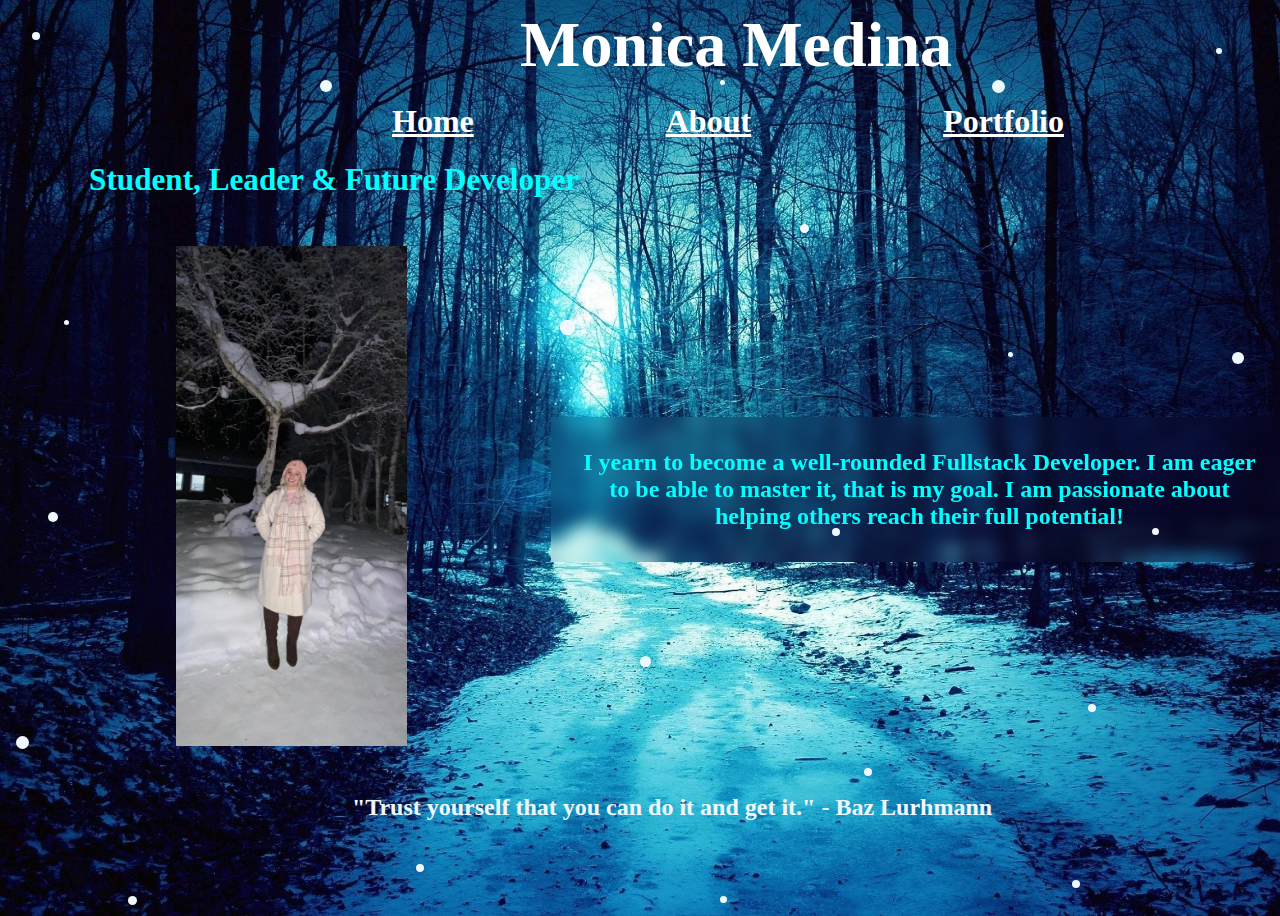
==== index.html @ 75d798fa "added files" ====
<!DOCTYPE html>
<html lang="en">
<head>
    <meta charset="UTF-8">
    <meta http-equiv="X-UA-Compatible" content="IE=edge">
    <meta name="viewport" content="width=device-width, initial-scale=1.0">
    <title>Home</title>
    <link rel="stylesheet" href="style.css"/>
    
</head>

<body>
    <h1 id="header1">Monica Medina</h1>  
    <h1>
        <div class="links">
            <li><a href="index.html" class="links">Home</a></li>
            <li><a href="about.html" class="links">About</a></li>
            <li><a href="portfolio.html" class="links">Portfolio</a></li> 
        </div>
     </h1>
    
     <h2>
       <div class="intro">Student, Leader & Future Developer</div>
        
       <div id="bioContainer">
           <img src="MoSnow.jpeg" alt="MoSnow" height="500em" width="300em" class="image">
           <div class="bio">I yearn to become a well-rounded Fullstack Developer. I am eager to be able to master it, that is my goal. I am passionate about helping others reach their full potential!</div>  
       </div>
            
       <div class="quote">"Trust yourself that you can do it and get it." - Baz Lurhmann</div>
     </h2>

    <div class="snowflake1"></div>
    <div class="snowflake2"></div>
    <div class="snowflake3"></div>
    <div class="snowflake4"></div>
    <div class="snowflake5"></div>
    <div class="snowflake6"></div>
    <div class="snowflake7"></div>
    <div class="snowflake8"></div>
    <div class="snowflake9"></div>
    <div class="snowflake10"></div>
    <div class="snowflake11"></div>
    <div class="snowflake12"></div>
    <div class="snowflake13"></div>
    <div class="snowflake14"></div>
    <div class="snowflake15"></div>
    <div class="snowflake16"></div>
    <div class="snowflake17"></div>
    <div class="snowflake18"></div>
    <div class="snowflake19"></div>
    <div class="snowflake20"></div>
    <div class="snowflake21"></div>
    <div class="snowflake22"></div>
    <div class="snowflake23"></div>
    <div class="snowflake24"></div>
    <div class="snowflake25"></div>
    <div class="snowflake26"></div>
    
</body>
</html>
---- style.css ----
body {
    height: 100vh;
    width: 100vw;
    /* background: radial-gradient(ellipse at bottom, #1b2735 0%, #090a0f 100%); */
    background-image: url("snow.jpeg");
    background-size: cover;
    /* filter: drop-shadow(0 0 10px rgb(127, 219, 235)); */
  }

#header1 {
    color: rgb(255, 255, 255);
    display: flex;
    margin-left: 8em;
    margin-top: 0em;
    margin-bottom: 0em;
    font-family: fantasy;
    font-size: 4em;
}

.links {
    display: flex;
    margin-left: 6em;
    margin-top: 0em;
    font-family: fantasy;
    list-style: none;
    color: rgb(255, 255, 255);
}

.intro {
    margin-left: 2.6em;
    font-family: fantasy;
    font-size: 1.3em;
    color: aqua;
}

.image {
    padding-left: 7em;
    margin-top: 2em;
}

.bio {
    display: flex;
    margin: 1.5em 0em 0em 6em;
    color: aqua;
    text-align: center;
    -webkit-backdrop-filter: blur(8px);  /* Safari 9+ */
    backdrop-filter: blur(8px); /* Chrome and Opera */
    box-shadow: inset 0 0 0 0 rgba(255,255,255,0.08);
    padding: 2rem;

}

.quote {
    font-family: cursive;
    padding: 2em 0em 0em 2em;
    color: aliceblue;
    text-align: center;
}

.snowflake1 {
    height: 8px;
    width: 8px;
    background-color: aliceblue;
    border-radius: 100%;
    position: absolute;
    z-index: 2;
    left: 2em;
    top: 2em;
}
.snowflake2 {
    height: 12px;
    width: 12px;
    background-color: aliceblue;
    border-radius: 100%;
    position: absolute;
    z-index: 2;
    left: 20em;
    top: 5em;
}
.snowflake3 {
    height: 5px;
    width: 5px;
    background-color: aliceblue;
    border-radius: 100%;
    position: absolute;
    z-index: 2;
    left: 45em;
    top: 5em;
}
.snowflake4 {
    height: 15px;
    width: 15px;
    background-color: aliceblue; 
    border-radius: 100%;
    position: absolute;
    z-index: 2;
    left: 35em;
    top: 20em;
}
.snowflake5 {
    height: 5px;
    width: 5px;
    background-color: aliceblue; 
    border-radius: 100%;
    position: absolute;
    z-index: 2;
    left: 4em;
    top: 20em;
}
.snowflake6 {
    height: 15px;
    width: 15px;
    background-color: aliceblue; 
    border-radius: 100%;
    position: absolute;
    z-index: 2;
    left: 35em;
    top: 20em;
}
.snowflake7 {
    height: 10px;
    width: 10px;
    background-color: aliceblue; 
    border-radius: 100%;
    position: absolute;
    z-index: 2;
    left: 3em;
    top: 32em;
}
.snowflake8 {
    height: 13px;
    width: 13px;
    background-color: aliceblue; 
    border-radius: 100%;
    position: absolute;
    z-index: 2;
    left: 1em;
    top: 46em;
}
.snowflake9 {
    height: 9px;
    width: 9px;
    background-color: aliceblue; 
    border-radius: 100%;
    position: absolute;
    z-index: 2;
    left: 8em;
    top: 56em;
}
.snowflake10 {
    height: 12px;
    width: 12px;
    background-color: aliceblue; 
    border-radius: 100%;
    position: absolute;
    z-index: 2;
    left: 35em;
    top: 20em;
}
.snowflake11 {
    height: 8px;
    width: 8px;
    background-color: aliceblue; 
    border-radius: 100%;
    position: absolute;
    z-index: 2;
    left: 26em;
    top: 54em;
}
.snowflake12 {
    height: 9px;
    width: 9px;
    background-color: aliceblue; 
    border-radius: 100%;
    position: absolute;
    z-index: 2;
    left: 50em;
    top: 14em;
}
.snowflake13 {
    height: 13px;
    width: 13px;
    background-color: aliceblue; 
    border-radius: 100%;
    position: absolute;
    z-index: 2;
    left: 62em;
    top: 5em;
}
.snowflake14 {
    height: 6px;
    width: 6px;
    background-color: aliceblue; 
    border-radius: 100%;
    position: absolute;
    z-index: 2;
    left: 76em;
    top: 3em;
}
.snowflake15 {
    height: 8px;
    width: 8px;
    background-color: aliceblue; 
    border-radius: 100%;
    position: absolute;
    z-index: 2;
    left: 83em;
    top: 11em;
}
.snowflake16 {
    height:7px;
    width: 7px;
    background-color: aliceblue; 
    border-radius: 100%;
    position: absolute;
    z-index: 2;
    left: 72em;
    top: 33em;
}
.snowflake17 {
    height: 12px;
    width: 12px;
    background-color: aliceblue; 
    border-radius: 100%;
    position: absolute;
    z-index: 2;
    left: 77em;
    top: 22em;
}
.snowflake18 {
    height: 8px;
    width: 8px;
    background-color: aliceblue;
    border-radius: 100%;
    position: absolute;
    z-index: 2;
    left: 52em;
    top: 33em;
}
.snowflake19 {
    height: 5px;
    width: 5px;
    background-color: aliceblue; 
    border-radius: 100%;
    position: absolute;
    z-index: 2;
    left: 63em;
    top: 22em;
}
.snowflake20 {
    height: 8px;
    width: 8px;
    background-color: aliceblue; 
    border-radius: 100%;
    position: absolute;
    z-index: 2;
    left: 68em;
    top: 44em;
}
.snowflake21 {
    height: 15px;
    width: 15px;
    background-color: aliceblue; 
    border-radius: 100%;
    position: absolute;
    z-index: 2;
    left: 88em;
    top: 31em;
}
.snowflake22 {
    height: 7px;
    width: 7px;
    background-color: aliceblue; 
    border-radius: 100%;
    position: absolute;
    z-index: 2;
    left: 45em;
    top: 56em;
}
.snowflake23 {
    height: 11px;
    width: 11px;
    background-color: aliceblue; 
    border-radius: 100%;
    position: absolute;
    z-index: 2;
    left: 40em;
    top: 41em;
}
.snowflake24 {
    height: 6px;
    width: 6px;
    background-color: aliceblue; 
    border-radius: 100%;
    position: absolute;
    z-index: 2;
    left: 80em;
    top: 48em;
}
.snowflake25 {
    height: 8px;
    width: 8px;
    background-color: aliceblue; 
    border-radius: 100%;
    position: absolute;
    z-index: 2;
    left: 54em;
    top: 48em;
}
.snowflake26 {
    height: 8px;
    width: 8px;
    background-color: aliceblue; 
    border-radius: 100%;
    position: absolute;
    z-index: -1;
    left: 67em;
    top: 55em;
}

#bioContainer {
    display: flex;
    align-items: center;
}
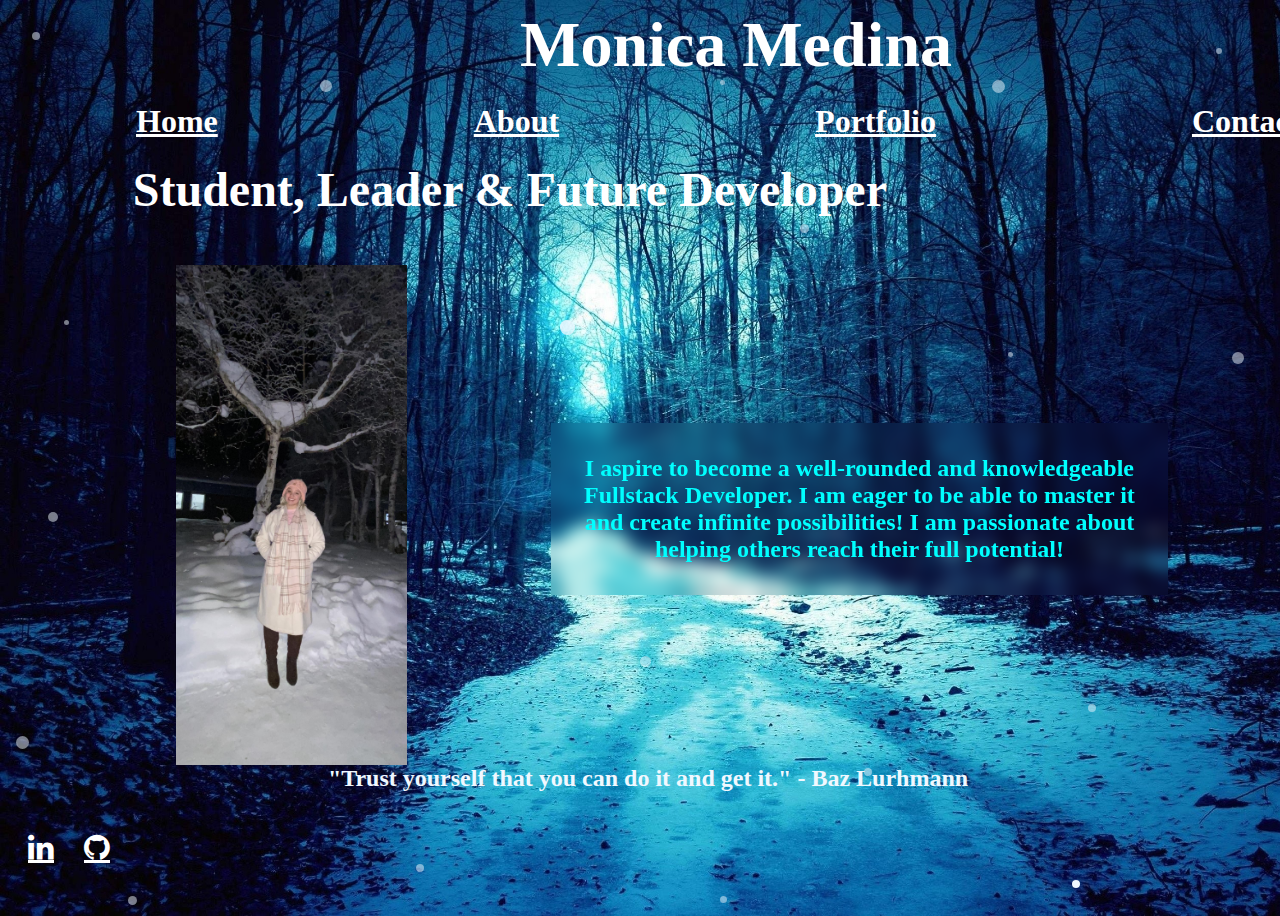
==== commit 68d7d8ba: "added portfolio" ====
--- a/index.html
+++ b/index.html
@@ -6,7 +6,7 @@
     <meta name="viewport" content="width=device-width, initial-scale=1.0">
     <title>Home</title>
     <link rel="stylesheet" href="style.css"/>
-    
+
 </head>
 
 <body>
@@ -16,6 +16,7 @@
             <li><a href="index.html" class="links">Home</a></li>
             <li><a href="about.html" class="links">About</a></li>
             <li><a href="portfolio.html" class="links">Portfolio</a></li> 
+            <li><a href="contact.html" class="links">Contact</a></li>
         </div>
      </h1>
     
@@ -23,8 +24,10 @@
        <div class="intro">Student, Leader & Future Developer</div>
         
        <div id="bioContainer">
-           <img src="MoSnow.jpeg" alt="MoSnow" height="500em" width="300em" class="image">
-           <div class="bio">I yearn to become a well-rounded Fullstack Developer. I am eager to be able to master it, that is my goal. I am passionate about helping others reach their full potential!</div>  
+           <img src="MoSnow.jpeg" alt="MoSnow" height="500em" width="400em" class="image">
+           <div class="bio">I aspire to become a well-rounded and knowledgeable Fullstack Developer.
+             I am eager to be able to master it and create infinite possibilities!
+              I am passionate about helping others reach their full potential!</div>  
        </div>
             
        <div class="quote">"Trust yourself that you can do it and get it." - Baz Lurhmann</div>
@@ -56,6 +59,26 @@
     <div class="snowflake24"></div>
     <div class="snowflake25"></div>
     <div class="snowflake26"></div>
-    
+
+    <div class=footercontainer>
+        <link rel="stylesheet" href="https://cdnjs.cloudflare.com/ajax/libs/font-awesome/4.7.0/css/font-awesome.min.css">
+        <a
+        href="https://www.linkedin.com/in/monica-medina26"
+        class="fa fa-linkedin"
+        target="_blank"
+        ></a>
+
+        <meta name="viewport" content="width=device-width, initial-scale=1">
+        <link rel="stylesheet" href="https://cdnjs.cloudflare.com/ajax/libs/font-awesome/4.7.0/css/font-awesome.min.css">
+        
+        <a
+        href="https://github.com/MoMoneyy26"
+        class="fa fa-github"
+        target="_blank"
+          ></a>   
+    </div>
+
+
+    <script src="javascript.js" async></script>
 </body>
 </html>
--- a/style.css
+++ b/style.css
@@ -1,14 +1,13 @@
+/* *********************BELOW IS HOME PAGE*********************** */
 body {
     height: 100vh;
     width: 100vw;
-    /* background: radial-gradient(ellipse at bottom, #1b2735 0%, #090a0f 100%); */
     background-image: url("snow.jpeg");
     background-size: cover;
-    /* filter: drop-shadow(0 0 10px rgb(127, 219, 235)); */
   }
 
 #header1 {
-    color: rgb(255, 255, 255);
+    color: white;
     display: flex;
     margin-left: 8em;
     margin-top: 0em;
@@ -19,18 +18,20 @@
 
 .links {
     display: flex;
-    margin-left: 6em;
+    margin-left: 2em;
     margin-top: 0em;
     font-family: fantasy;
     list-style: none;
     color: rgb(255, 255, 255);
+    gap: 6em;
+    
 }
 
 .intro {
     margin-left: 2.6em;
     font-family: fantasy;
-    font-size: 1.3em;
-    color: aqua;
+    font-size: 2em;
+    color: rgb(255, 255, 255);
 }
 
 .image {
@@ -40,7 +41,7 @@
 
 .bio {
     display: flex;
-    margin: 1.5em 0em 0em 6em;
+    margin: 1.5em 5em 0em 6em;
     color: aqua;
     text-align: center;
     -webkit-backdrop-filter: blur(8px);  /* Safari 9+ */
@@ -52,7 +53,6 @@
 
 .quote {
     font-family: cursive;
-    padding: 2em 0em 0em 2em;
     color: aliceblue;
     text-align: center;
 }
@@ -63,9 +63,10 @@
     background-color: aliceblue;
     border-radius: 100%;
     position: absolute;
-    z-index: 2;
+    z-index: -1;
     left: 2em;
     top: 2em;
+    opacity: .5;
 }
 .snowflake2 {
     height: 12px;
@@ -73,9 +74,10 @@
     background-color: aliceblue;
     border-radius: 100%;
     position: absolute;
-    z-index: 2;
+    z-index: -1;
     left: 20em;
     top: 5em;
+    opacity: .5;
 }
 .snowflake3 {
     height: 5px;
@@ -83,9 +85,10 @@
     background-color: aliceblue;
     border-radius: 100%;
     position: absolute;
-    z-index: 2;
+    z-index: -1;
     left: 45em;
     top: 5em;
+    opacity: .5;
 }
 .snowflake4 {
     height: 15px;
@@ -93,9 +96,10 @@
     background-color: aliceblue; 
     border-radius: 100%;
     position: absolute;
-    z-index: 2;
+    z-index: -1;
     left: 35em;
     top: 20em;
+    opacity: .5;
 }
 .snowflake5 {
     height: 5px;
@@ -103,9 +107,10 @@
     background-color: aliceblue; 
     border-radius: 100%;
     position: absolute;
-    z-index: 2;
+    z-index: -1;
     left: 4em;
     top: 20em;
+    opacity: .5;
 }
 .snowflake6 {
     height: 15px;
@@ -113,9 +118,10 @@
     background-color: aliceblue; 
     border-radius: 100%;
     position: absolute;
-    z-index: 2;
+    z-index: -1;
     left: 35em;
     top: 20em;
+    opacity: .5;
 }
 .snowflake7 {
     height: 10px;
@@ -123,9 +129,10 @@
     background-color: aliceblue; 
     border-radius: 100%;
     position: absolute;
-    z-index: 2;
+    z-index: -1;
     left: 3em;
     top: 32em;
+    opacity: .5;
 }
 .snowflake8 {
     height: 13px;
@@ -133,9 +140,10 @@
     background-color: aliceblue; 
     border-radius: 100%;
     position: absolute;
-    z-index: 2;
+    z-index: -1;
     left: 1em;
     top: 46em;
+    opacity: .5;
 }
 .snowflake9 {
     height: 9px;
@@ -143,9 +151,10 @@
     background-color: aliceblue; 
     border-radius: 100%;
     position: absolute;
-    z-index: 2;
+    z-index: -1;
     left: 8em;
     top: 56em;
+    opacity: .5;
 }
 .snowflake10 {
     height: 12px;
@@ -153,9 +162,10 @@
     background-color: aliceblue; 
     border-radius: 100%;
     position: absolute;
-    z-index: 2;
+    z-index: -1;
     left: 35em;
     top: 20em;
+    opacity: .5;
 }
 .snowflake11 {
     height: 8px;
@@ -163,9 +173,10 @@
     background-color: aliceblue; 
     border-radius: 100%;
     position: absolute;
-    z-index: 2;
+    z-index: -1;
     left: 26em;
     top: 54em;
+    opacity: .5;
 }
 .snowflake12 {
     height: 9px;
@@ -173,9 +184,10 @@
     background-color: aliceblue; 
     border-radius: 100%;
     position: absolute;
-    z-index: 2;
+    z-index: -1;
     left: 50em;
     top: 14em;
+    opacity: .5;
 }
 .snowflake13 {
     height: 13px;
@@ -183,9 +195,10 @@
     background-color: aliceblue; 
     border-radius: 100%;
     position: absolute;
-    z-index: 2;
+    z-index: -1;
     left: 62em;
     top: 5em;
+    opacity: .5;
 }
 .snowflake14 {
     height: 6px;
@@ -193,9 +206,10 @@
     background-color: aliceblue; 
     border-radius: 100%;
     position: absolute;
-    z-index: 2;
+    z-index: -1;
     left: 76em;
     top: 3em;
+    opacity: .5;
 }
 .snowflake15 {
     height: 8px;
@@ -203,9 +217,10 @@
     background-color: aliceblue; 
     border-radius: 100%;
     position: absolute;
-    z-index: 2;
+    z-index: -1;
     left: 83em;
     top: 11em;
+    opacity: .5;
 }
 .snowflake16 {
     height:7px;
@@ -213,9 +228,10 @@
     background-color: aliceblue; 
     border-radius: 100%;
     position: absolute;
-    z-index: 2;
+    z-index: -1;
     left: 72em;
     top: 33em;
+    opacity: .5;
 }
 .snowflake17 {
     height: 12px;
@@ -223,9 +239,10 @@
     background-color: aliceblue; 
     border-radius: 100%;
     position: absolute;
-    z-index: 2;
+    z-index: -1;
     left: 77em;
     top: 22em;
+    opacity: .5;
 }
 .snowflake18 {
     height: 8px;
@@ -233,9 +250,10 @@
     background-color: aliceblue;
     border-radius: 100%;
     position: absolute;
-    z-index: 2;
+    z-index: -1;
     left: 52em;
     top: 33em;
+    opacity: .5;
 }
 .snowflake19 {
     height: 5px;
@@ -243,9 +261,10 @@
     background-color: aliceblue; 
     border-radius: 100%;
     position: absolute;
-    z-index: 2;
+    z-index: -1;
     left: 63em;
     top: 22em;
+    opacity: .5;
 }
 .snowflake20 {
     height: 8px;
@@ -253,9 +272,10 @@
     background-color: aliceblue; 
     border-radius: 100%;
     position: absolute;
-    z-index: 2;
+    z-index: -1;
     left: 68em;
     top: 44em;
+    opacity: .5;
 }
 .snowflake21 {
     height: 15px;
@@ -263,9 +283,10 @@
     background-color: aliceblue; 
     border-radius: 100%;
     position: absolute;
-    z-index: 2;
+    z-index: -1;
     left: 88em;
     top: 31em;
+    opacity: .5;
 }
 .snowflake22 {
     height: 7px;
@@ -273,9 +294,10 @@
     background-color: aliceblue; 
     border-radius: 100%;
     position: absolute;
-    z-index: 2;
+    z-index: -1;
     left: 45em;
     top: 56em;
+    opacity: .5;
 }
 .snowflake23 {
     height: 11px;
@@ -283,9 +305,10 @@
     background-color: aliceblue; 
     border-radius: 100%;
     position: absolute;
-    z-index: 2;
+    z-index: -1;
     left: 40em;
     top: 41em;
+    opacity: .5;
 }
 .snowflake24 {
     height: 6px;
@@ -293,9 +316,10 @@
     background-color: aliceblue; 
     border-radius: 100%;
     position: absolute;
-    z-index: 2;
+    z-index: -1;
     left: 80em;
     top: 48em;
+    opacity: .5;
 }
 .snowflake25 {
     height: 8px;
@@ -303,9 +327,10 @@
     background-color: aliceblue; 
     border-radius: 100%;
     position: absolute;
-    z-index: 2;
+    z-index: -1;
     left: 54em;
     top: 48em;
+    opacity: .5;
 }
 .snowflake26 {
     height: 8px;
@@ -316,9 +341,157 @@
     z-index: -1;
     left: 67em;
     top: 55em;
+    
 }
 
 #bioContainer {
     display: flex;
     align-items: center;
 }
+/* *******************ABOVE IS HOME PAGE***************** */
+
+/* **********************BELOW IS ABOUT PAGE********************* */
+#aboutintro {
+    color: white;
+    font-family: fantasy;
+    font-size: 40px;
+    text-align: center;
+    -webkit-backdrop-filter: blur(8px);  /* Safari 9+ */
+    backdrop-filter: blur(8px); /* Chrome and Opera */
+}
+
+.headings{
+    color: aqua;
+    font-family: fantasy;
+    font-size: 30px;
+}
+
+#header2 {
+    color: white;
+    display: flex;
+    margin-left: 8em;
+    margin-top: 0em;
+    margin-bottom: 0em;
+    font-family: fantasy;
+    font-size: 4em;
+}
+
+.smallcontainer {
+    display: flex;
+    -webkit-backdrop-filter: blur(8px);  /* Safari 9+ */
+    backdrop-filter: blur(8px); /* Chrome and Opera */
+    gap: 22em;
+    margin-top: 2em;
+}
+
+.hobbies {
+    color: white;
+    font-size: 20px;
+    margin-bottom: 2em;
+    margin-top: 0em;
+    /* gap: 20em; */
+}
+
+.container2 {
+    -webkit-backdrop-filter: blur(8px);  /* Safari 9+ */
+    backdrop-filter: blur(8px); /* Chrome and Opera */
+    margin-top: 1em;
+    margin-bottom: 5em;
+    display: flex;
+    gap: 5em;
+}
+
+#portfoliointro {
+    color: white;
+    font-size: 20px;
+    font-family: fantasy;
+}
+
+/* ABOVE IS ABOUT PAGE */
+/* BELOW IS CONTACT PAGE */
+
+
+.body2 {
+    background: radial-gradient(ellipse at bottom, #1b2735 0%, #090a0f 100%);
+filter: drop-shadow(0 0 10px rgb(127, 219, 235));
+}
+
+.formbox {
+    /* border: red 1px solid; */
+    height: 50%;
+    width: 100vw;
+    color: aliceblue;
+    font-size: 30px;
+    display: flex;
+    justify-content: center;
+    align-items: center;
+}
+
+#form {
+    height: 5em;
+    display: flex;
+    flex-direction: column;
+    width: 35%;
+}
+
+.messagefield {
+    
+}
+
+#message {
+    min-height: 100px;
+    max-height: 100px;
+    resize: none;
+}
+/* *************CONTACT PAGE ABOVE *************** */
+/* *******LINKED IN & GITHUB STYLING BELOW************* */
+.footercontainer {
+    display: flex;
+    padding: 20px;
+    font-size: 30px;
+    height: 1em;
+    width: 10em;
+    text-align: center;
+    text-decoration: none;
+    border-radius: 50%;
+    gap: 1em;
+  }
+
+  .fa-linkedin:link, .fa-linkedin:visited {
+    color: white;
+ }
+
+ .fa-linkedin:hover, .fa-linkedin:active {
+    color: pink;
+ }
+.fa:hover {
+      opacity: 0.7; 
+  } 
+
+  .fa-github:link, .fa-github:visited {
+    color: white;
+ }
+
+ .fa-github:hover, .fa-github:active {
+    color: pink;
+ }
+
+/* BELOW IS PORTFOLIO PAGE */
+
+.containerpics {
+    display: flex;
+    gap: 3em;
+    align-self: center;
+    margin: 0 6em 0 6em;
+    
+}
+
+.aboutflex{
+    display: flex;
+    color: rgb(255, 255, 255);
+    font-size: large;
+    gap: 5em;
+    background-color: rgb(36, 155, 195);
+    margin-top: 2em;
+}
+
